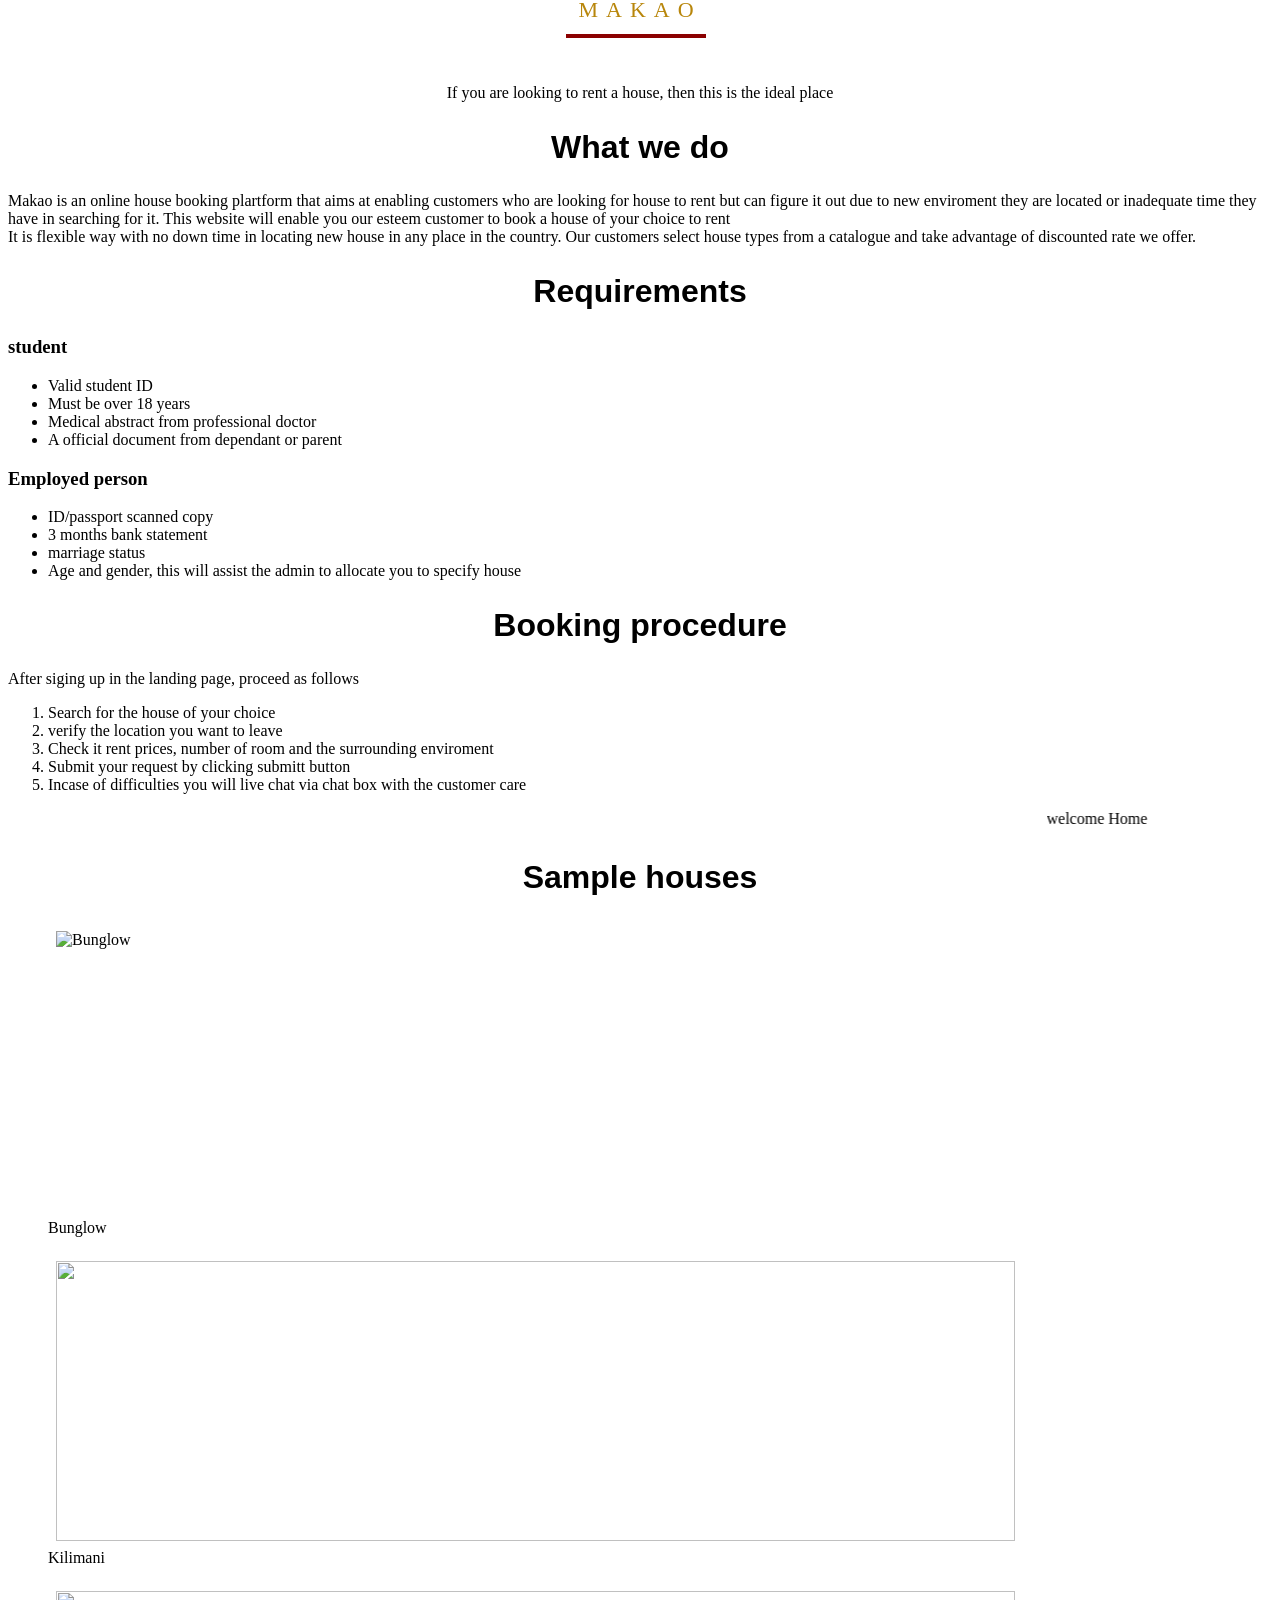
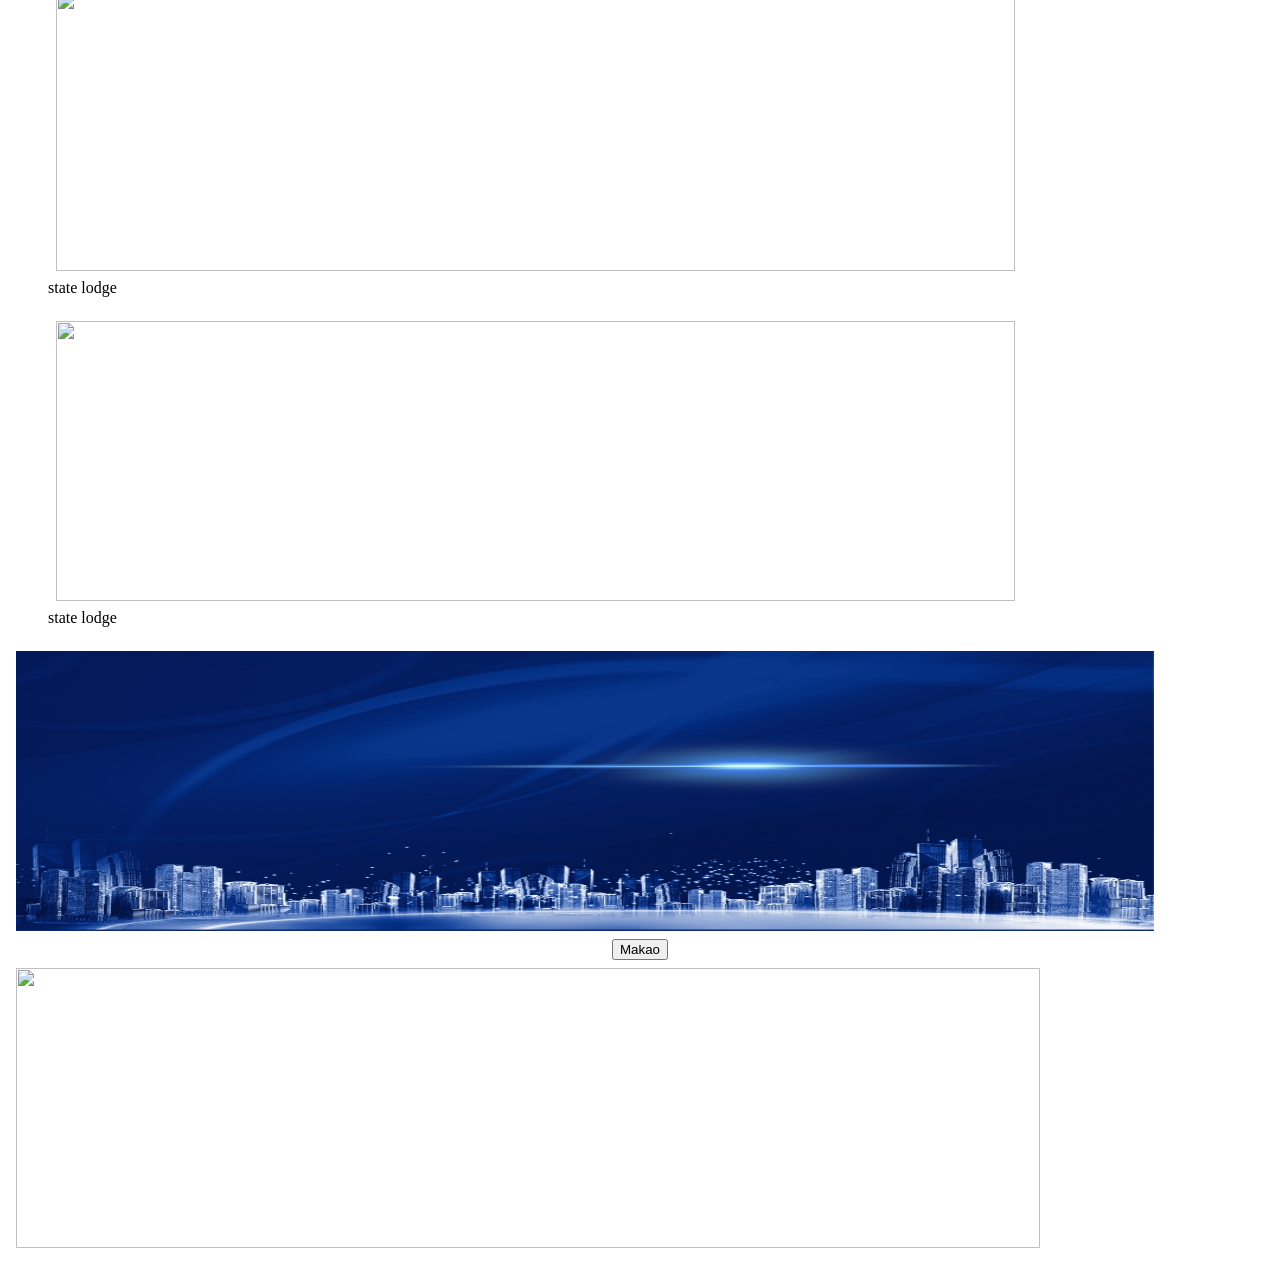
==== about.html @ fb738593 "Merge pull request #13 from wasongapaul5/dev Dev" ====
<!DOCTYPE html>
<html lang="en">
  <head>
    <meta charset="UTF-8" />
    <meta name="viewport" content="width=device-width, initial-scale=1.0" />
    <meta http-equiv="X-UA-Compatible" content="ie=edge" />
    <link href="./css/about.css" rel= "stylesheet" type="text/css" />
    <link href="./css/bootstrap.css" rel="stylesheet" type="text/css" />
    <title>About us</title>
  </head>
  <body>
        <div class="jumbotron jumbotron-fluid">
            <div class ="container">
                    <div class="svg-wrapper">
                            <svg height="60" width="320" xmlns="http://www.w3.org/2000/svg">
                              <rect class="shape" height="60" width="320" />
                            </svg>
                            <div class="text" align = "center">MAKAO</div>
                          </div>
            </div>
            <p align = "center">If you are looking to rent a house, then this is the ideal place </p>
        </div>
        <div class ="row">
            <div class="col-md-4">
                <div class = "card" id ="card">
                    <div class= "card-title">
                        <h2 align="center">What we do</h2>
                        <div class ="card-body">
                            <P>Makao is an online house booking plartform that aims at enabling customers who are looking for house to rent but can figure it out due to new enviroment they are located or inadequate time they have in searching for it. This website will enable you our esteem customer to book a house of your choice to rent<br> It is flexible way with no down time in locating new house in any place in the country. Our customers select house types from a catalogue and take advantage of discounted rate we offer.</P>
                        </div>
                    </div>
                </div>
            </div>
            <div class= "col-md-4">
                <div class ="card" id ="card">
                    <div class ="card-title">
                        <h2 align= "center">Requirements</h2>
                        <div class= "card-body">
                            <h3>student</h3>
                            <ul>
                                <li>Valid student ID</li>
                                <li>Must be over 18 years</li>
                                <li>Medical abstract from professional doctor</li>
                                <li>A official document from dependant or parent</li>
                            </ul>
                            <h3>Employed person</h3>
                            <ul>
                                <li>ID/passport scanned copy</li>
                                <li>3 months bank statement</li>
                                <li>marriage status</li>
                                <li>Age and gender, this will assist the admin to allocate you to specify house</li>
                            </ul>
                        </div>
                    </div>
                </div>
            </div>
            <div class="col-md-4">
                <div class="card" id = "card">
                    <div class="card-title">
                        <h2 align ="center">Booking procedure</h2>
                        <div class="card-body">
                            <p>After siging up in the landing page, proceed as follows</p>
                            <ol>
                                <li>Search for the house of your choice</li>
                                <li>verify the location you want to leave</li>
                                <li> Check it rent prices, number of room and the surrounding enviroment</li>
                                <li>Submit your request by clicking submitt button</li>
                                <li>Incase of difficulties you will live chat via chat box with the <span>customer care</span></li>
                            </ol>
                            <div class="welcome">
                                    <marquee direction = "left" scrollamount="10">welcome Home</marquee>
                            </div>
                        </div>
                    </div>
                </div>
            </div>
        </div>
        <!-- hovering of sample houses -->
        <h2 align ="center">Sample houses</h2>
        <div class ="row">
                    <div class ="col-md-4">
                            <figure>
                                <img src="./images/about3.jpeg" alt = "Bunglow">
                                <figcaption>Bunglow </figcaption>
                            </figure></div>
                        
                        <div class="col-md-4">
                            <figure>
                                <img src="./images/about4.jpeg">
                                <figcaption>Kilimani</figcaption>
                            </figure>
                        </div>
                        <div class="col-md-4">
                                <figure>
                                    <img src="./images/about7.jpeg">
                                    <figcaption>state lodge</figcaption>
                                </figure>
                            </div>
            </div>
            <div class ="row">
                    <div class="col-md-4">
                            <figure>
                                <img src="./images/about5.jpeg">
                                <figcaption>state lodge</figcaption>
                            </figure>
                        </div>
                        <div class="col-md-4">
                            <div class= "caption">
                                    <img src="./images/makao.jpg">
                                    <button class="btn">Makao</button>
                            </div>
                        </div>
                        <div class="col-md-4">
                            <img src="./images/about6.jpeg">
                        </div>
            </div>
  </body>
</html>
---- css/about.css ----
/* .icon {
  height:140px;
  width:140px;
   margin-right:0; 
  left: 0;
  float: left;
  position: sticky;  
  top:0;
} */
/* *{
  overflow-x: hidden;
} */
.container-fluid {
  height: 100%;
  /* overflow: hidden; */
  text-align: center;
  margin: 0 auto;
  padding-top: 100px;
  padding-block-end: initial;
}

.svg-wrapper {
  height: 60px;
  margin: 0 auto;
  position: relative;
  top: 50%;
  transform: translateY(-50%);
  width: 320px;
}

.shape {
  fill: transparent;
  stroke-dasharray: 140 540;
  stroke-dashoffset: -474;
  stroke-width: 8px;
  stroke: darkred;
}

.text {
  color: darkgoldenrod;
  font-family: "Roboto Condensed";
  font-size: 22px;
  letter-spacing: 8px;
  line-height: 32px;
  position: relative;
  top: -48px;
}

@keyframes draw {
  0% {
    stroke-dasharray: 140 540;
    stroke-dashoffset: -474;
    stroke-width: 8px;
  }
  100% {
    stroke-dasharray: 760;
    stroke-dashoffset: 0;
    stroke-width: 2px;
  }
}

.svg-wrapper:hover .shape {
  -webkit-animation: 0.5s draw linear forwards;
  animation: 0.5s draw linear forwards;
}
.welcome{
    text-emphasis-color: filled double-circle blue  ;
}
img{
    display:block;
    width:90%;
    height:280px;
    padding:8px;


}
h2{
    font-size: 32px;
    font-family: 'Lucida Sans', 'Lucida Sans Regular', 'Lucida Grande', 'Lucida Sans Unicode', Geneva, Verdana, sans-serif;
    text-decoration-color: black;
    text-underline-position: below;
}
.caption{
    text-align: center;
}
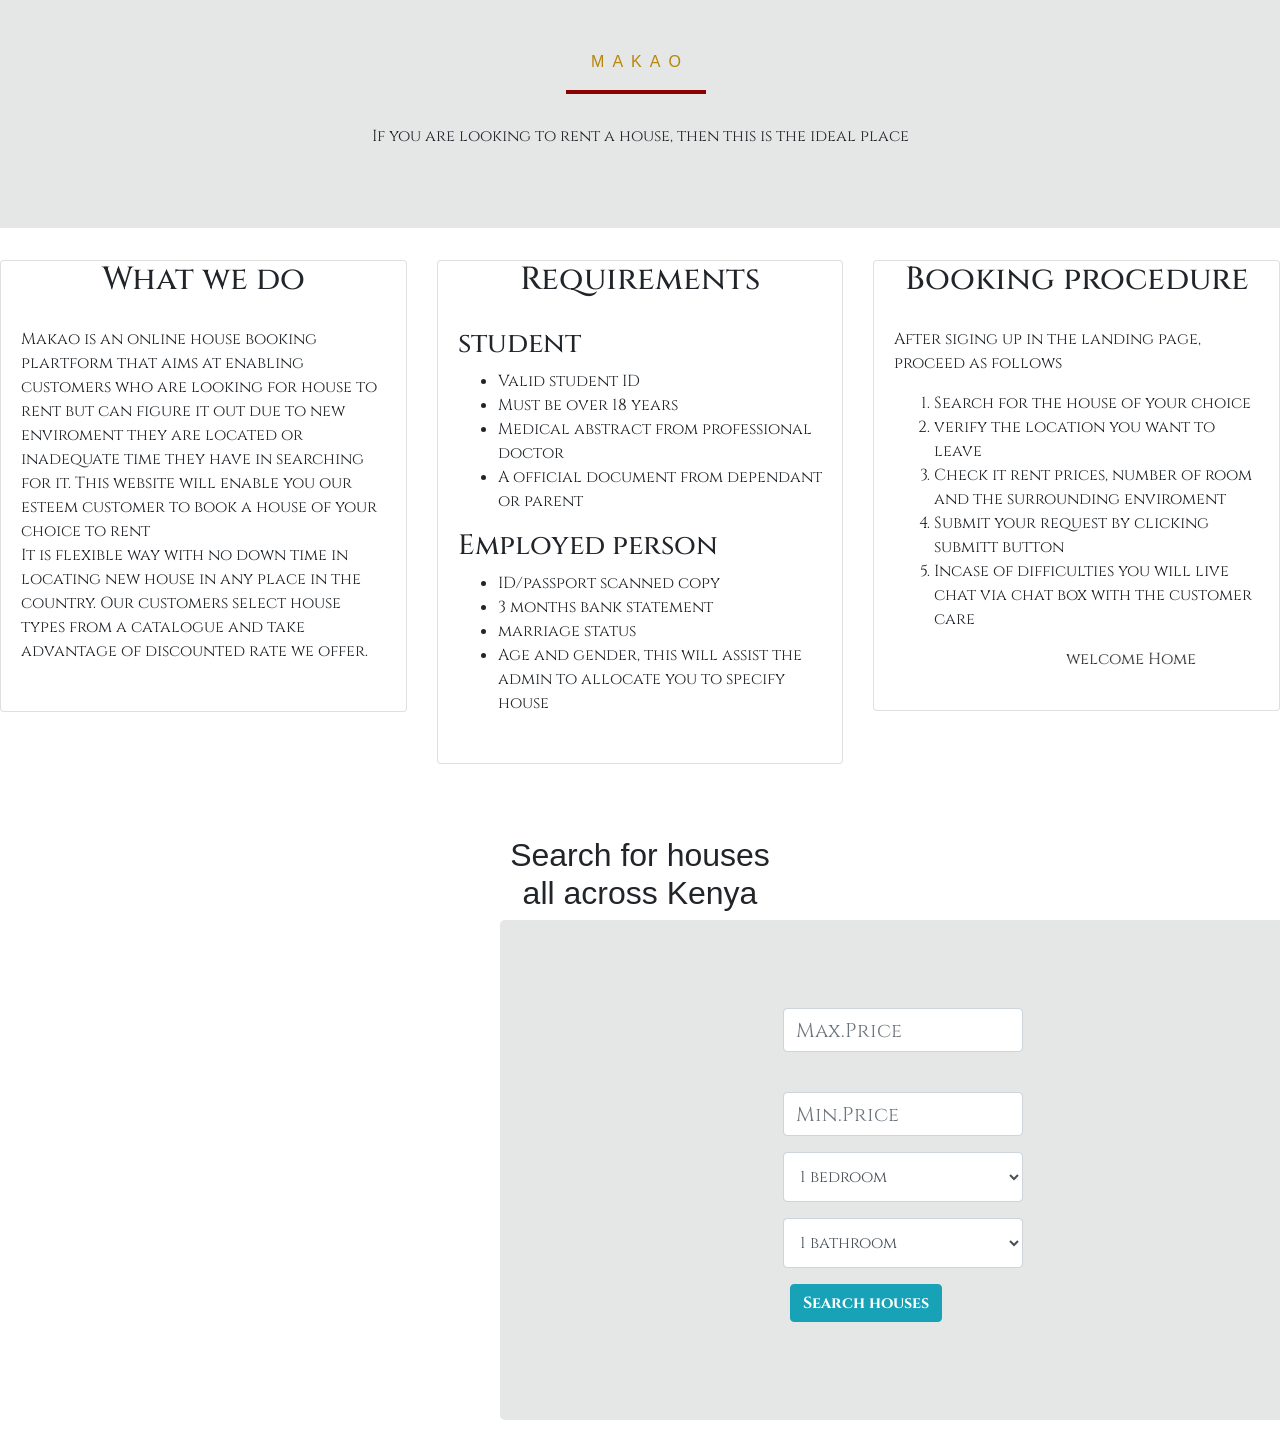
==== commit b0bd3107: "Merge pull request #19 from dejongbrian/dev Dev" ====
--- a/about.html
+++ b/about.html
@@ -1,118 +1,148 @@
 <!DOCTYPE html>
 <html lang="en">
-  <head>
+
+<head>
     <meta charset="UTF-8" />
     <meta name="viewport" content="width=device-width, initial-scale=1.0" />
     <meta http-equiv="X-UA-Compatible" content="ie=edge" />
-    <link href="./css/about.css" rel= "stylesheet" type="text/css" />
+    <link href="https://fonts.googleapis.com/css?family=Cinzel&display=swap" rel="stylesheet">
+    <link href="./css/about.css" rel="stylesheet" type="text/css" />
     <link href="./css/bootstrap.css" rel="stylesheet" type="text/css" />
     <title>About us</title>
-  </head>
-  <body>
-        <div class="jumbotron jumbotron-fluid">
-            <div class ="container">
-                    <div class="svg-wrapper">
-                            <svg height="60" width="320" xmlns="http://www.w3.org/2000/svg">
-                              <rect class="shape" height="60" width="320" />
-                            </svg>
-                            <div class="text" align = "center">MAKAO</div>
-                          </div>
+</head>
+
+<body>
+    <div class="jumbotron jumbotron-fluid">
+        <div class="container">
+            <div class="icon">
+                <!-- <img src="./images/icon.jpg"> -->
             </div>
-            <p align = "center">If you are looking to rent a house, then this is the ideal place </p>
+            <div class="svg-wrapper">
+                <svg height="60" width="320" xmlns="http://www.w3.org/2000/svg">
+                    <rect class="shape" height="60" width="320" />
+                </svg>
+                <div class="text" align="center">MAKAO</div>
+            </div>
         </div>
-        <div class ="row">
-            <div class="col-md-4">
-                <div class = "card" id ="card">
-                    <div class= "card-title">
-                        <h2 align="center">What we do</h2>
-                        <div class ="card-body">
-                            <P>Makao is an online house booking plartform that aims at enabling customers who are looking for house to rent but can figure it out due to new enviroment they are located or inadequate time they have in searching for it. This website will enable you our esteem customer to book a house of your choice to rent<br> It is flexible way with no down time in locating new house in any place in the country. Our customers select house types from a catalogue and take advantage of discounted rate we offer.</P>
-                        </div>
+        <p align="center">
+            If you are looking to rent a house, then this is the ideal place
+        </p>
+    </div>
+    <div class="row">
+        <div class="col-md-4">
+            <div class="card" id="card">
+                <div class="card-title">
+                    <h2 align="center">What we do</h2>
+                    <div class="card-body">
+                        <P>Makao is an online house booking plartform that aims at
+                            enabling customers who are looking for house to rent but can
+                            figure it out due to new enviroment they are located or
+                            inadequate time they have in searching for it. This website will
+                            enable you our esteem customer to book a house of your choice to
+                            rent<br />
+                            It is flexible way with no down time in locating new house in
+                            any place in the country. Our customers select house types from
+                            a catalogue and take advantage of discounted rate we offer.</P>
                     </div>
                 </div>
             </div>
-            <div class= "col-md-4">
-                <div class ="card" id ="card">
-                    <div class ="card-title">
-                        <h2 align= "center">Requirements</h2>
-                        <div class= "card-body">
-                            <h3>student</h3>
-                            <ul>
-                                <li>Valid student ID</li>
-                                <li>Must be over 18 years</li>
-                                <li>Medical abstract from professional doctor</li>
-                                <li>A official document from dependant or parent</li>
-                            </ul>
-                            <h3>Employed person</h3>
-                            <ul>
-                                <li>ID/passport scanned copy</li>
-                                <li>3 months bank statement</li>
-                                <li>marriage status</li>
-                                <li>Age and gender, this will assist the admin to allocate you to specify house</li>
-                            </ul>
-                        </div>
+        </div>
+        <div class="col-md-4">
+            <div class="card" id="card">
+                <div class="card-title">
+                    <h2 align="center">Requirements</h2>
+                    <div class="card-body">
+                        <h3>student</h3>
+                        <ul>
+                            <li>Valid student ID</li>
+                            <li>Must be over 18 years</li>
+                            <li>Medical abstract from professional doctor</li>
+                            <li>A official document from dependant or parent</li>
+                        </ul>
+                        <h3>Employed person</h3>
+                        <ul>
+                            <li>ID/passport scanned copy</li>
+                            <li>3 months bank statement</li>
+                            <li>marriage status</li>
+                            <li>
+                                Age and gender, this will assist the admin to allocate you to
+                                specify house
+                            </li>
+                        </ul>
                     </div>
                 </div>
             </div>
-            <div class="col-md-4">
-                <div class="card" id = "card">
-                    <div class="card-title">
-                        <h2 align ="center">Booking procedure</h2>
-                        <div class="card-body">
-                            <p>After siging up in the landing page, proceed as follows</p>
-                            <ol>
-                                <li>Search for the house of your choice</li>
-                                <li>verify the location you want to leave</li>
-                                <li> Check it rent prices, number of room and the surrounding enviroment</li>
-                                <li>Submit your request by clicking submitt button</li>
-                                <li>Incase of difficulties you will live chat via chat box with the <span>customer care</span></li>
-                            </ol>
-                            <div class="welcome">
-                                    <marquee direction = "left" scrollamount="10">welcome Home</marquee>
-                            </div>
+        </div>
+        <div class="col-md-4">
+            <div class="card" id="card">
+                <div class="card-title">
+                    <h2 align="center">Booking procedure</h2>
+                    <div class="card-body">
+                        <p>After siging up in the landing page, proceed as follows</p>
+                        <ol>
+                            <li>Search for the house of your choice</li>
+                            <li>verify the location you want to leave</li>
+                            <li>
+                                Check it rent prices, number of room and the surrounding
+                                enviroment
+                            </li>
+                            <li>Submit your request by clicking submitt button</li>
+                            <li>
+                                Incase of difficulties you will live chat via chat box with
+                                the <span>customer care</span>
+                            </li>
+                        </ol>
+                        <div class="welcome">
+                            <marquee direction="left" scrollamount="10">welcome Home</marquee>
                         </div>
                     </div>
                 </div>
             </div>
         </div>
-        <!-- hovering of sample houses -->
-        <h2 align ="center">Sample houses</h2>
-        <div class ="row">
-                    <div class ="col-md-4">
-                            <figure>
-                                <img src="./images/about3.jpeg" alt = "Bunglow">
-                                <figcaption>Bunglow </figcaption>
-                            </figure></div>
-                        
-                        <div class="col-md-4">
-                            <figure>
-                                <img src="./images/about4.jpeg">
-                                <figcaption>Kilimani</figcaption>
-                            </figure>
-                        </div>
-                        <div class="col-md-4">
-                                <figure>
-                                    <img src="./images/about7.jpeg">
-                                    <figcaption>state lodge</figcaption>
-                                </figure>
-                            </div>
-            </div>
-            <div class ="row">
-                    <div class="col-md-4">
-                            <figure>
-                                <img src="./images/about5.jpeg">
-                                <figcaption>state lodge</figcaption>
-                            </figure>
-                        </div>
-                        <div class="col-md-4">
-                            <div class= "caption">
-                                    <img src="./images/makao.jpg">
-                                    <button class="btn">Makao</button>
-                            </div>
-                        </div>
-                        <div class="col-md-4">
-                            <img src="./images/about6.jpeg">
-                        </div>
-            </div>
-  </body>
+    </div><br><br><br>
+
+    <h2 id="search">Search for houses<br> all across Kenya</h2>
+    <div class="jumbotron" id="jumb">
+        <div class="search-houses">
+            <form>
+
+                <div class="form-row">
+                    <div class="form-group col-md-6" id="maxmin">
+                        <label for="max-price"></label>
+                        <input type="text" class="form-control" id="name" placeholder="Max.Price">
+                    </div>
+                    <div class="form-group col-md-12" id="maxmin">
+                        <label for="min-price"></label>
+                        <input type="text" class="form-control" id="name" placeholder="Min.Price">
+                    </div>
+                </div>
+                <div class="form-group" id="for">
+                    <select class="form-control bedrooms" id="for">
+                        <option label="1 bedroom" value="1 bedroom">1 bedroom</option>
+                        <option label="2 bedrooms" value="2 bedrooms">2 bedrooms</option>
+                        <option label="3 bedrooms" value="3 bedrooms">3 bedrooms</option>
+                        <option label="4 bedrooms" value="4 bedrooms">4 bedrooms</option>
+                        <option label="5 bedrooms" value="5 bedrooms">5 bedrooms</option>
+                    </select>
+                </div>
+                <div class="form-group">
+                    <select class="form-control bathrooms" id="for">
+                        <option label="1 bathroom" value="1 bathroom">1 bathroom</option>
+                        <option label="2 bathrooms" value="2 bathrooms">2 bathrooms</option>
+                        <option label="3 bathrooms" value="3 bathrooms">3 bathrooms</option>
+                        <option label="4 bathrooms" value="4 bathrooms">4 bathrooms</option>
+                        <option label="5 bathrooms" value="5 bathrooms">5 bathrooms</option>
+                    </select>
+                </div>
+                <div class="bttn">
+                    <button class="btn btn-info" type="button" value="Submit" onclick="input()" width="20"
+                        height="10"><b>Search houses</b></button>
+                </div>
+            </form>
+
+
+        </div>
+    </div>
+</body>
+
 </html>
--- a/css/about.css
+++ b/css/about.css
@@ -10,6 +10,12 @@
 /* *{
   overflow-x: hidden;
 } */
+<<<<<<< HEAD
+body{
+  font-family: 'Cinzel', serif;
+}
+=======
+>>>>>>> upstream/dev
 .container-fluid {
   height: 100%;
   /* overflow: hidden; */
@@ -17,6 +23,10 @@
   margin: 0 auto;
   padding-top: 100px;
   padding-block-end: initial;
+<<<<<<< HEAD
+  font-family: 'Cinzel', serif;
+=======
+>>>>>>> upstream/dev
 }
 
 .svg-wrapper {
@@ -38,7 +48,11 @@
 
 .text {
   color: darkgoldenrod;
+<<<<<<< HEAD
+  font-family: 'Cinzel', serif;
+=======
   font-family: "Roboto Condensed";
+>>>>>>> upstream/dev
   font-size: 22px;
   letter-spacing: 8px;
   line-height: 32px;
@@ -65,6 +79,10 @@
 }
 .welcome{
     text-emphasis-color: filled double-circle blue  ;
+<<<<<<< HEAD
+    font-family: 'Cinzel', serif;
+=======
+>>>>>>> upstream/dev
 }
 img{
     display:block;
@@ -76,10 +94,60 @@
 }
 h2{
     font-size: 32px;
+<<<<<<< HEAD
+    font-family: 'Cinzel', serif;
+=======
     font-family: 'Lucida Sans', 'Lucida Sans Regular', 'Lucida Grande', 'Lucida Sans Unicode', Geneva, Verdana, sans-serif;
+>>>>>>> upstream/dev
     text-decoration-color: black;
     text-underline-position: below;
 }
 .caption{
     text-align: center;
+<<<<<<< HEAD
+    font-family: 'Cinzel', serif;
+}
+.search-houses{
+  width: 50%;
+  text-align: center;
+  padding-left: 30%;
+  font-family: 'Cinzel', serif;
+  
+}
+#jumb{
+  width:900px;
+  text-align: center;
+  margin-left:500px;
+  height: 500px;
+  font-family: 'Cinzel', serif;
+
+}
+#for{
+  width:240px;
+  height:50px;
+}
+input{
+  width:210px;
+  margin:10px;
+}
+h5{
+  text-align: center;
+  font-family: 'Cinzel', serif;
+  font-size:;
+}
+#card{
+  font-family: 'Cinzel', serif;
+}
+p{
+  font-family: 'Cinzel', serif;
+}
+#search{
+  text-align: center;
+}
+
+input[type=text]{
+  font-size:20px;
+  width:240px;
+=======
+>>>>>>> upstream/dev
 }
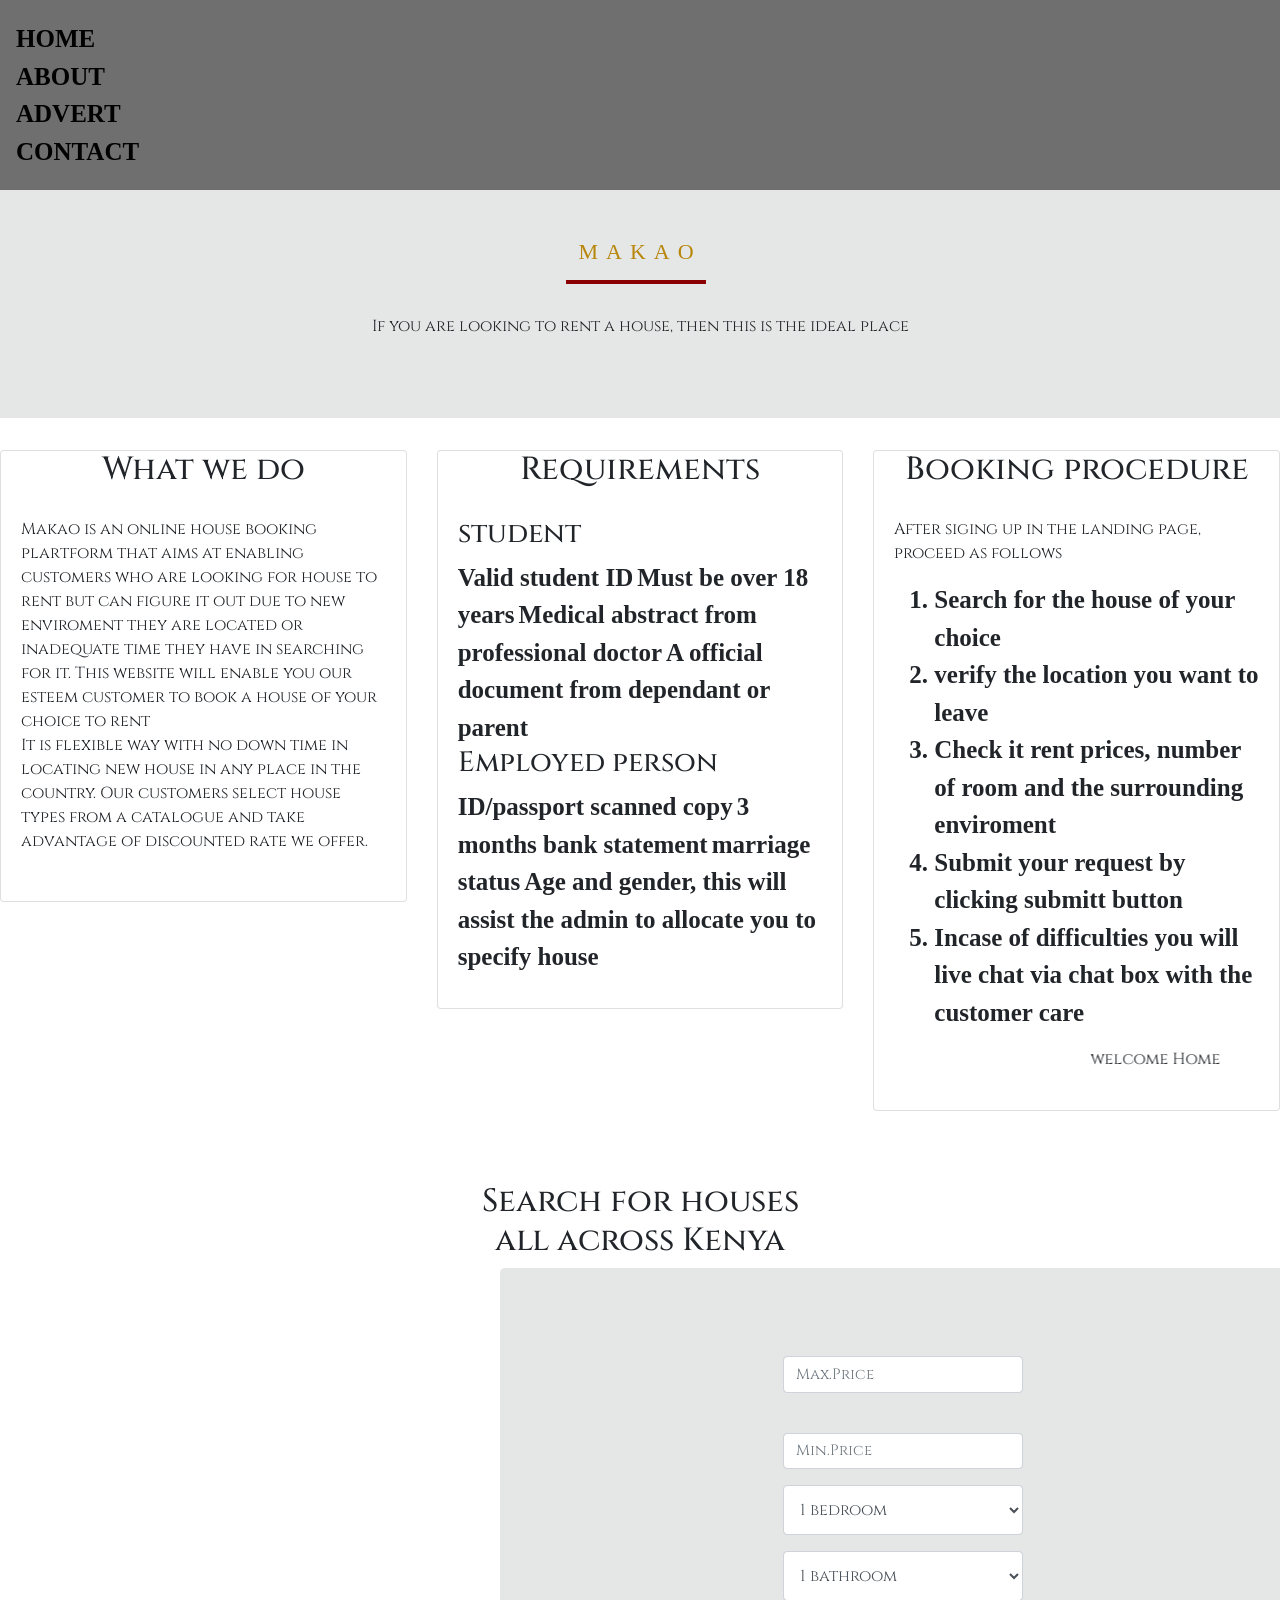
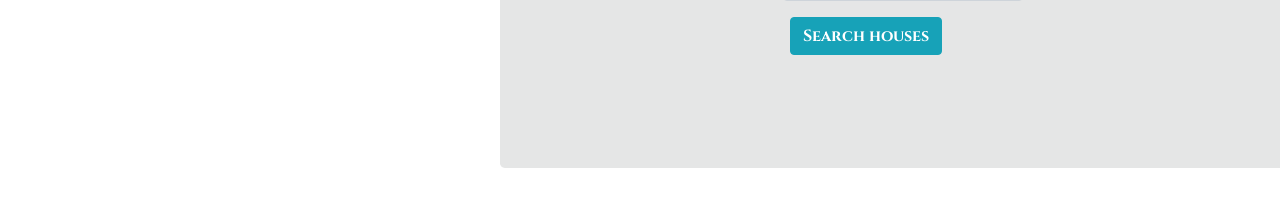
==== commit 06e8a06b: "Merge e43b44e0f2d6a0ea188aebb5398fe974b23003a3 into 75eaa72b5a9dda9867255d9dcd1e8b387d852121" ====
--- a/about.html
+++ b/about.html
@@ -12,6 +12,15 @@
 </head>
 
 <body>
+    <nav class="nav">
+        <ul class="nav navbar-nav">
+            <li class="active"><a href="index.html">HOME</a></li>
+            <li><a href="about.html">ABOUT</a></li>
+            <li><a href="advert.html">ADVERT</a></li>
+            <li><a href="contact.html">CONTACT</a></li>
+        </ul>
+    </nav>
+
     <div class="jumbotron jumbotron-fluid">
         <div class="container">
             <div class="icon">
--- a/css/about.css
+++ b/css/about.css
@@ -9,25 +9,19 @@
 } */
 /* *{
   overflow-x: hidden;
-} */
-<<<<<<< HEAD
-body{
+}
+ body{
   font-family: 'Cinzel', serif;
 }
-=======
->>>>>>> upstream/dev
 .container-fluid {
   height: 100%;
-  /* overflow: hidden; */
-  text-align: center;
+   overflow: hidden; */
+/* ext-align: center;
   margin: 0 auto;
   padding-top: 100px;
   padding-block-end: initial;
-<<<<<<< HEAD
-  font-family: 'Cinzel', serif;
-=======
->>>>>>> upstream/dev
-}
+  font-familyt: 'Cinzel', serif; 
+} */
 
 .svg-wrapper {
   height: 60px;
@@ -48,11 +42,8 @@
 
 .text {
   color: darkgoldenrod;
-<<<<<<< HEAD
-  font-family: 'Cinzel', serif;
-=======
+  font-family: "Cinzel", serif;
   font-family: "Roboto Condensed";
->>>>>>> upstream/dev
   font-size: 22px;
   letter-spacing: 8px;
   line-height: 32px;
@@ -77,77 +68,98 @@
   -webkit-animation: 0.5s draw linear forwards;
   animation: 0.5s draw linear forwards;
 }
-.welcome{
-    text-emphasis-color: filled double-circle blue  ;
-<<<<<<< HEAD
-    font-family: 'Cinzel', serif;
-=======
->>>>>>> upstream/dev
+.welcome {
+  text-emphasis-color: filled double-circle blue;
+  font-family: "Cinzel", serif;
 }
-img{
-    display:block;
-    width:90%;
-    height:280px;
-    padding:8px;
+img {
+  display: block;
+  width: 90%;
+  height: 280px;
+  padding: 8px;
+}
+h2 {
+  font-size: 32px;
+  font-family: "Cinzel", serif;
+  text-decoration-color: black;
+  text-underline-position: below;
+}
 
-
+.caption {
+  text-align: center;
+  font-family: "Cinzel", serif;
 }
-h2{
-    font-size: 32px;
-<<<<<<< HEAD
-    font-family: 'Cinzel', serif;
-=======
-    font-family: 'Lucida Sans', 'Lucida Sans Regular', 'Lucida Grande', 'Lucida Sans Unicode', Geneva, Verdana, sans-serif;
->>>>>>> upstream/dev
-    text-decoration-color: black;
-    text-underline-position: below;
-}
-.caption{
-    text-align: center;
-<<<<<<< HEAD
-    font-family: 'Cinzel', serif;
-}
-.search-houses{
+.search-houses {
   width: 50%;
   text-align: center;
   padding-left: 30%;
-  font-family: 'Cinzel', serif;
-  
+  font-family: "Cinzel", serif;
 }
-#jumb{
-  width:900px;
+#jumb {
+  width: 900px;
   text-align: center;
-  margin-left:500px;
+  margin-left: 500px;
   height: 500px;
-  font-family: 'Cinzel', serif;
+  font-family: "Cinzel", serif;
+}
 
+#for {
+  width: 240px;
+  height: 50px;
 }
-#for{
-  width:240px;
-  height:50px;
+input {
+  width: 210px;
+  margin: 10px;
 }
-input{
-  width:210px;
-  margin:10px;
+h5 {
+  text-align: center;
+  font-family: "Cinzel", serif;
 }
-h5{
-  text-align: center;
-  font-family: 'Cinzel', serif;
-  font-size:;
+#card {
+  font-family: "Cinzel", serif;
 }
-#card{
-  font-family: 'Cinzel', serif;
+p {
+  font-family: "Cinzel", serif;
 }
-p{
-  font-family: 'Cinzel', serif;
-}
-#search{
+#search {
   text-align: center;
 }
 
-input[type=text]{
-  font-size:20px;
-  width:240px;
-=======
->>>>>>> upstream/dev
-}+input[type="text"] {
+  font-size: 15px;
+  width: 240px;
+}
+
+nav {
+  background-color: #1514149c;
+  padding: 20px;
+  position: relative;
+}
+ul {
+  list-style: none;
+  margin: 0;
+  padding: 0;
+  display: inline;
+}
+ul li {
+  display: inline;
+}
+li {
+  font-size: 25px;
+  font-family: verdana;
+  font-weight: bolder;
+}
+li a {
+  display: inline;
+  color: #000;
+  padding: 8px 16px;
+  text-decoration: none;
+}
+li a.active {
+  background-color: #4caf50;
+}
+li a:hover:not(.active) {
+  background-color: rgb(85, 85, 85);
+  color: white;
+  text-decoration: none;
+}
